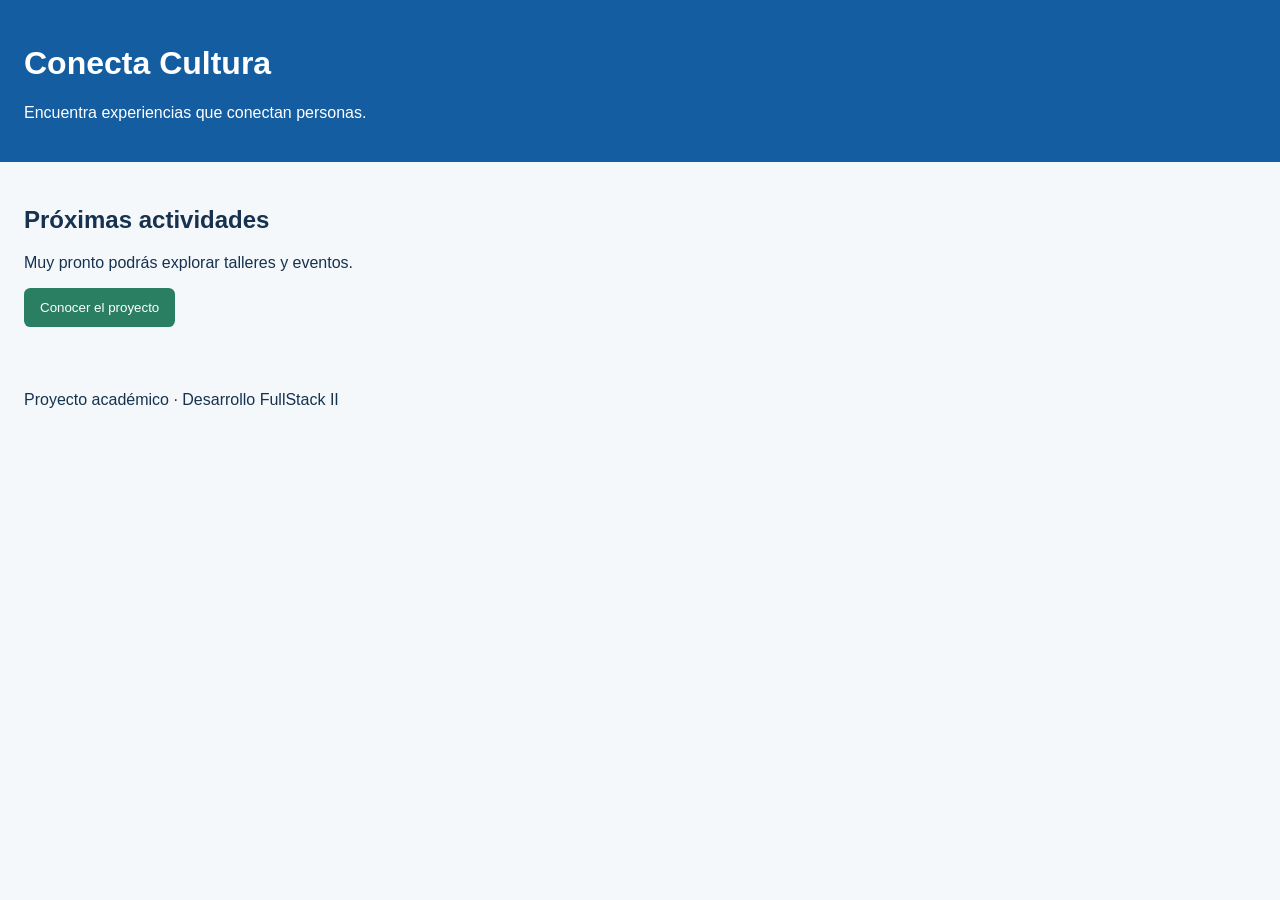
==== index.html @ fb3915ef "chore: crear estructura inicial del proyecto" ====
<!DOCTYPE html>
<html lang="es">
<head>
  <meta charset="UTF-8">
  <meta name="viewport" content="width=device-width, initial-scale=1.0">
  <meta name="description" content="Actividades y talleres de Conecta Cultura">
  <title>Conecta Cultura | Inicio</title>
  <link rel="stylesheet" href="assets/css/estilos.css">
</head>
<body>
  <header>
    <h1>Conecta Cultura</h1>
    <p>Encuentra experiencias que conectan personas.</p>
  </header>

  <main>
    <section>
      <h2>Próximas actividades</h2>
      <p>Muy pronto podrás explorar talleres y eventos.</p>
      <button id="boton-bienvenida" type="button">Conocer el proyecto</button>
    </section>
  </main>

  <footer>
    <p>Proyecto académico · Desarrollo FullStack II</p>
  </footer>

  <script src="assets/js/app.js"></script>
</body>
</html>
---- assets/css/estilos.css ----
*{
  box-sizing: border-box;
}

body {
  margin: 0;
  font-family: Arial, sans-serif;
  color: #16324f;
  background-color: #f4f8fb;
}

header,
main,
footer {
  padding: 1.5rem;
}

header {
  color: #ffffff;
  background-color: #145da0;
}

button {
  padding: 0.75rem 1rem;
  color: #ffffff;
  background-color: #2a7f62;
  border: 0;
  border-radius: 0.4rem;
  cursor: pointer;
}
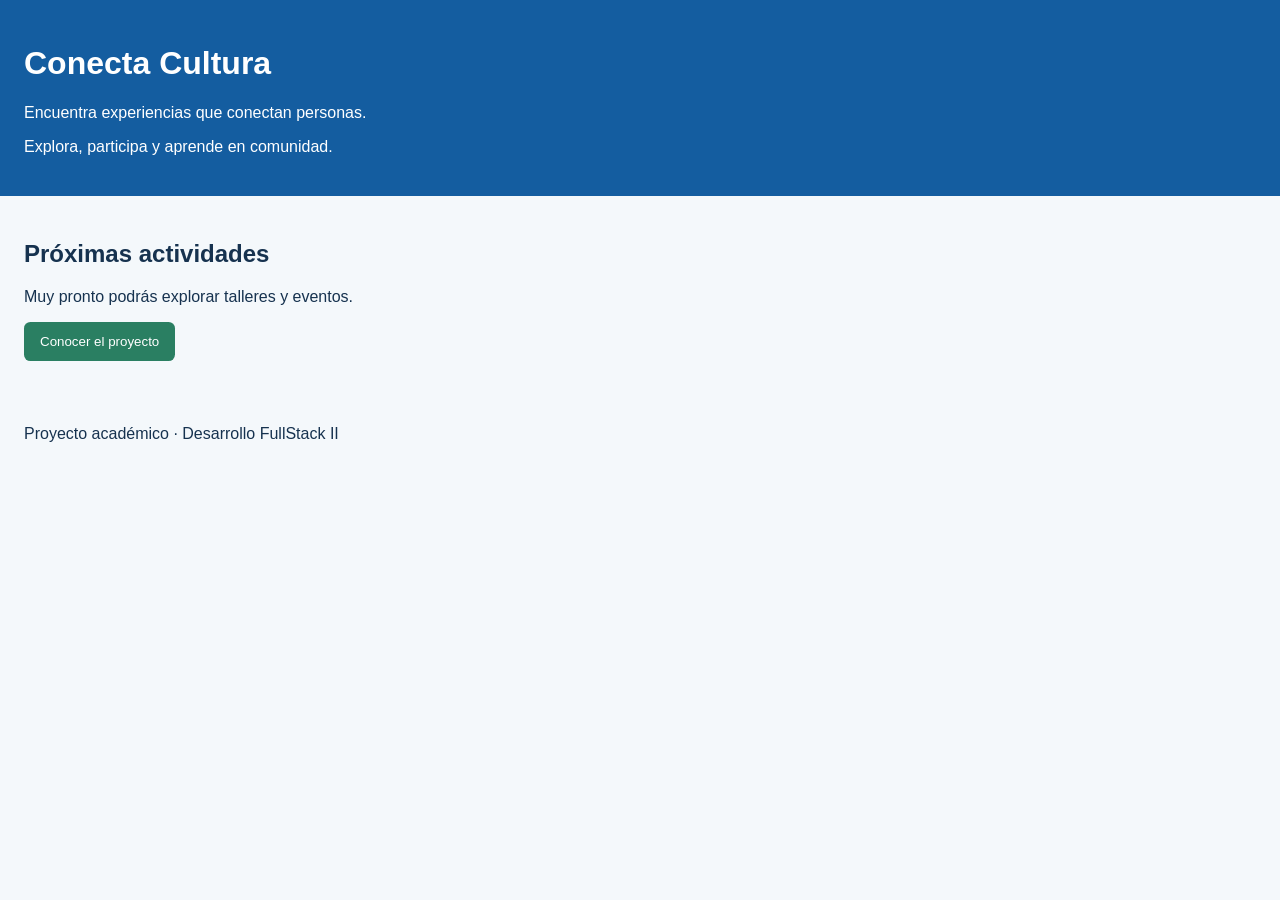
==== commit f9240b76: "feat: agregar mensaje principal de la plataforma" ====
--- a/index.html
+++ b/index.html
@@ -11,6 +11,7 @@
   <header>
     <h1>Conecta Cultura</h1>
     <p>Encuentra experiencias que conectan personas.</p>
+    <p class="mensaje-inicial">Explora, participa y aprende en comunidad.</p>
   </header>
 
   <main>
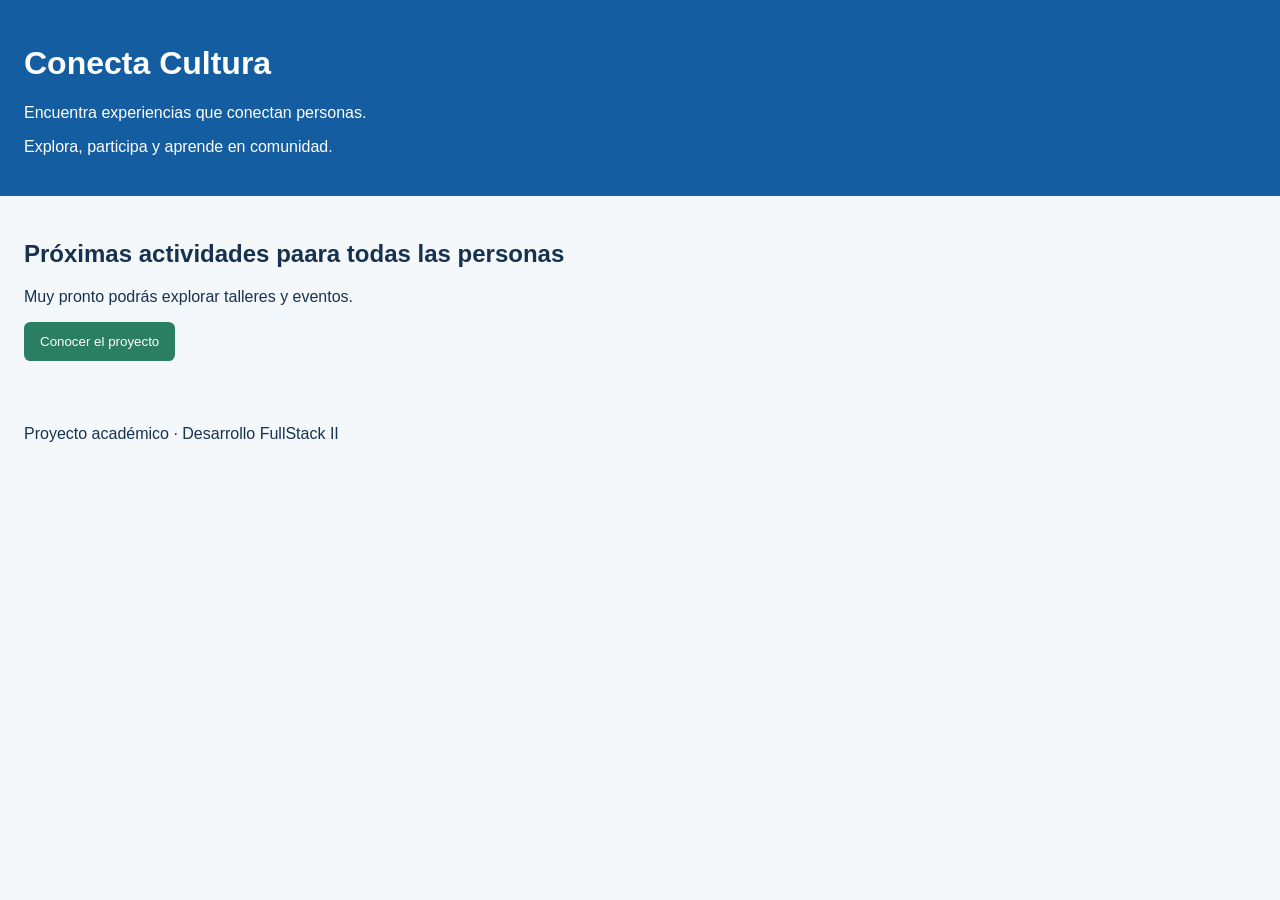
==== commit 234900d2: "feat: actualizar contenido de index.html" ====
--- a/index.html
+++ b/index.html
@@ -16,7 +16,7 @@
 
   <main>
     <section>
-      <h2>Próximas actividades</h2>
+      <h2>Próximas actividades paara todas las personas</h2>
       <p>Muy pronto podrás explorar talleres y eventos.</p>
       <button id="boton-bienvenida" type="button">Conocer el proyecto</button>
     </section>
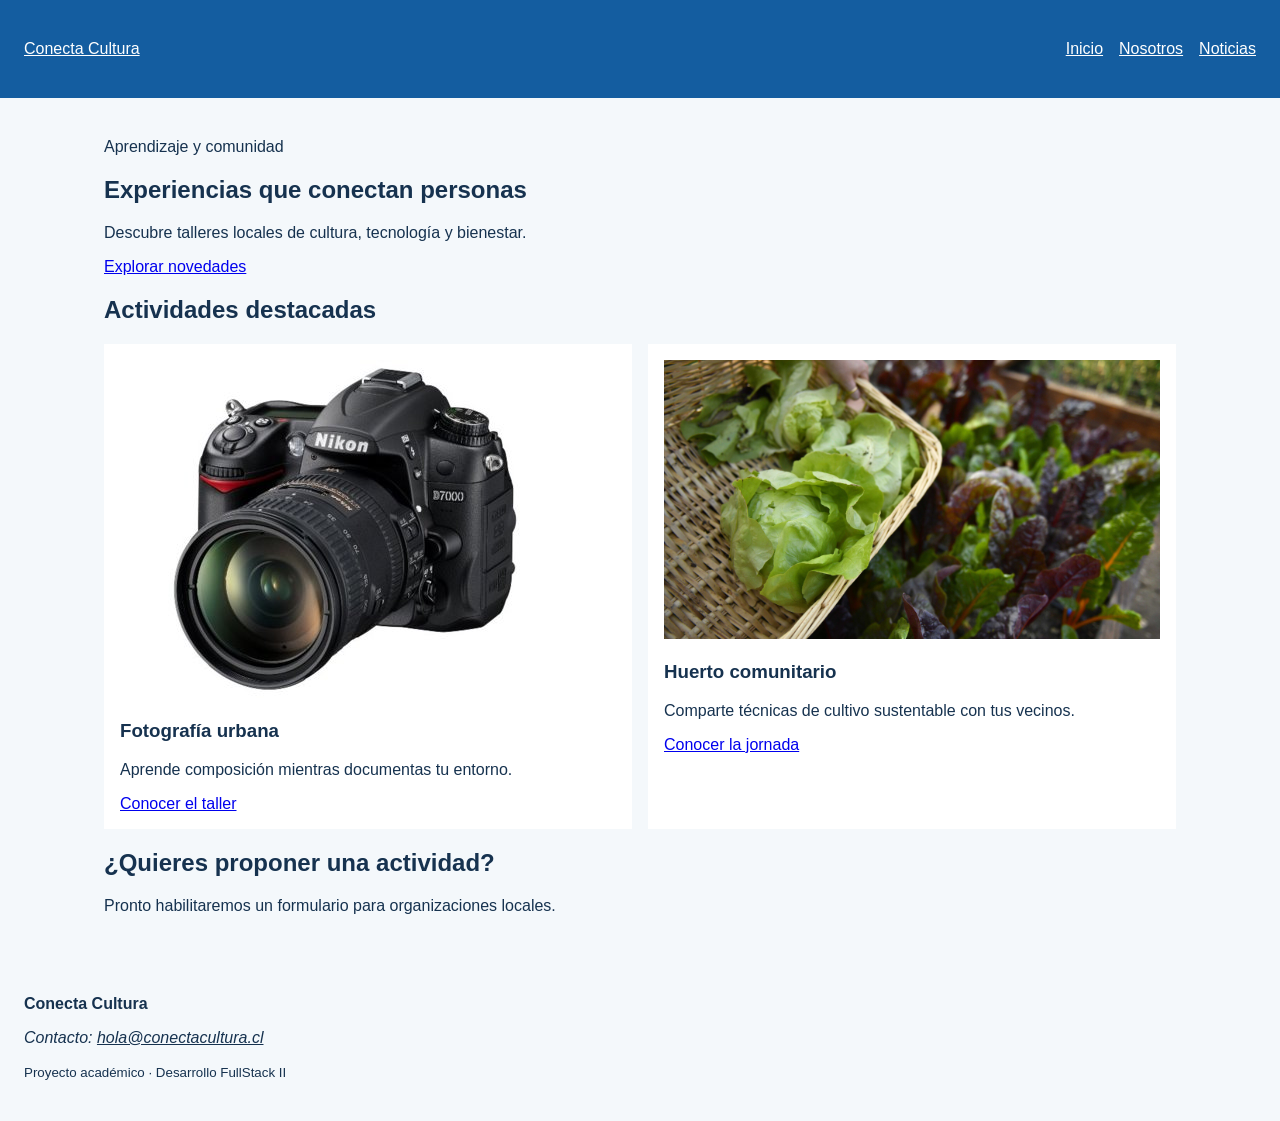
==== commit 5ad87e43: "feat: construir estructura semántica de inicio y nosotros" ====
--- a/index.html
+++ b/index.html
@@ -3,30 +3,62 @@
 <head>
   <meta charset="UTF-8">
   <meta name="viewport" content="width=device-width, initial-scale=1.0">
-  <meta name="description" content="Actividades y talleres de Conecta Cultura">
-  <title>Conecta Cultura | Inicio</title>
+  <meta name="description" content="Talleres y actividades de Conecta Cultura">
+  <title>Inicio | Conecta Cultura</title>
   <link rel="stylesheet" href="assets/css/estilos.css">
 </head>
 <body>
-  <header>
-    <h1>Conecta Cultura</h1>
-    <p>Encuentra experiencias que conectan personas.</p>
-    <p class="mensaje-inicial">Explora, participa y aprende en comunidad.</p>
+  <a class="salto-contenido" href="#contenido-principal">Ir al contenido</a>
+  <header class="cabecera-sitio">
+    <a class="marca" href="index.html">Conecta Cultura</a>
+    <nav aria-label="Navegación principal">
+      <ul class="menu">
+        <li><a href="index.html" aria-current="page">Inicio</a></li>
+        <li><a href="nosotros.html">Nosotros</a></li>
+        <li><a href="noticias.html">Noticias</a></li>
+      </ul>
+    </nav>
   </header>
 
-  <main>
-    <section>
-      <h2>Próximas actividades paara todas las personas</h2>
-      <p>Muy pronto podrás explorar talleres y eventos.</p>
-      <button id="boton-bienvenida" type="button">Conocer el proyecto</button>
+  <main id="contenido-principal">
+    <section class="presentacion">
+      <p class="etiqueta">Aprendizaje y comunidad</p>
+      <h1>Experiencias que conectan personas</h1>
+      <p>Descubre talleres locales de cultura, tecnología y bienestar.</p>
+      <a class="boton" href="noticias.html">Explorar novedades</a>
     </section>
+
+    <section aria-labelledby="titulo-actividades">
+      <h2 id="titulo-actividades">Actividades destacadas</h2>
+      <div class="grilla-tarjetas">
+        <article class="tarjeta">
+          <img src="assets/img/fotografia.jpg"
+               alt="Participantes fotografiando edificios del barrio">
+          <h3>Fotografía urbana</h3>
+          <p>Aprende composición mientras documentas tu entorno.</p>
+          <a href="noticia-detalle-1.html">Conocer el taller</a>
+        </article>
+        <article class="tarjeta">
+          <img src="assets/img/huerto.jpg"
+               alt="Manos plantando una hierba en un huerto comunitario">
+          <h3>Huerto comunitario</h3>
+          <p>Comparte técnicas de cultivo sustentable con tus vecinos.</p>
+          <a href="noticia-detalle-2.html">Conocer la jornada</a>
+        </article>
+      </div>
+    </section>
+
+    <aside class="aviso" aria-labelledby="titulo-aviso">
+      <h2 id="titulo-aviso">¿Quieres proponer una actividad?</h2>
+      <p>Pronto habilitaremos un formulario para organizaciones locales.</p>
+    </aside>
   </main>
 
-  <footer>
-    <p>Proyecto académico · Desarrollo FullStack II</p>
+  <footer class="pie-sitio">
+    <p><strong>Conecta Cultura</strong></p>
+    <address>Contacto: <a href="mailto:hola@conectacultura.cl">hola@conectacultura.cl</a></address>
+    <p><small>Proyecto académico · Desarrollo FullStack II</small></p>
   </footer>
-
   <script src="assets/js/app.js"></script>
 </body>
 </html>
-
--- a/assets/css/estilos.css
+++ b/assets/css/estilos.css
@@ -27,4 +27,56 @@
   border: 0;
   border-radius: 0.4rem;
   cursor: pointer;
-}+}
+
+.cabecera-sitio,
+.menu,
+.grilla-tarjetas {
+  display: flex;
+  gap: 1rem;
+}
+
+.cabecera-sitio {
+  align-items: center;
+  justify-content: space-between;
+}
+
+.menu {
+  padding: 0;
+  list-style: none;
+}
+
+.marca,
+.menu a,
+.pie-sitio a {
+  color: inherit;
+}
+
+main {
+  max-width: 70rem;
+  margin-inline: auto;
+}
+
+.grilla-tarjetas {
+  flex-wrap: wrap;
+}
+
+.tarjeta {
+  flex: 1 1 18rem;
+  padding: 1rem;
+  background: #ffffff;
+}
+
+img {
+  max-width: 100%;
+  height: auto;
+}
+
+.salto-contenido {
+  position: absolute;
+  left: -10000px;
+}
+
+.salto-contenido:focus {
+  position: static;
+}
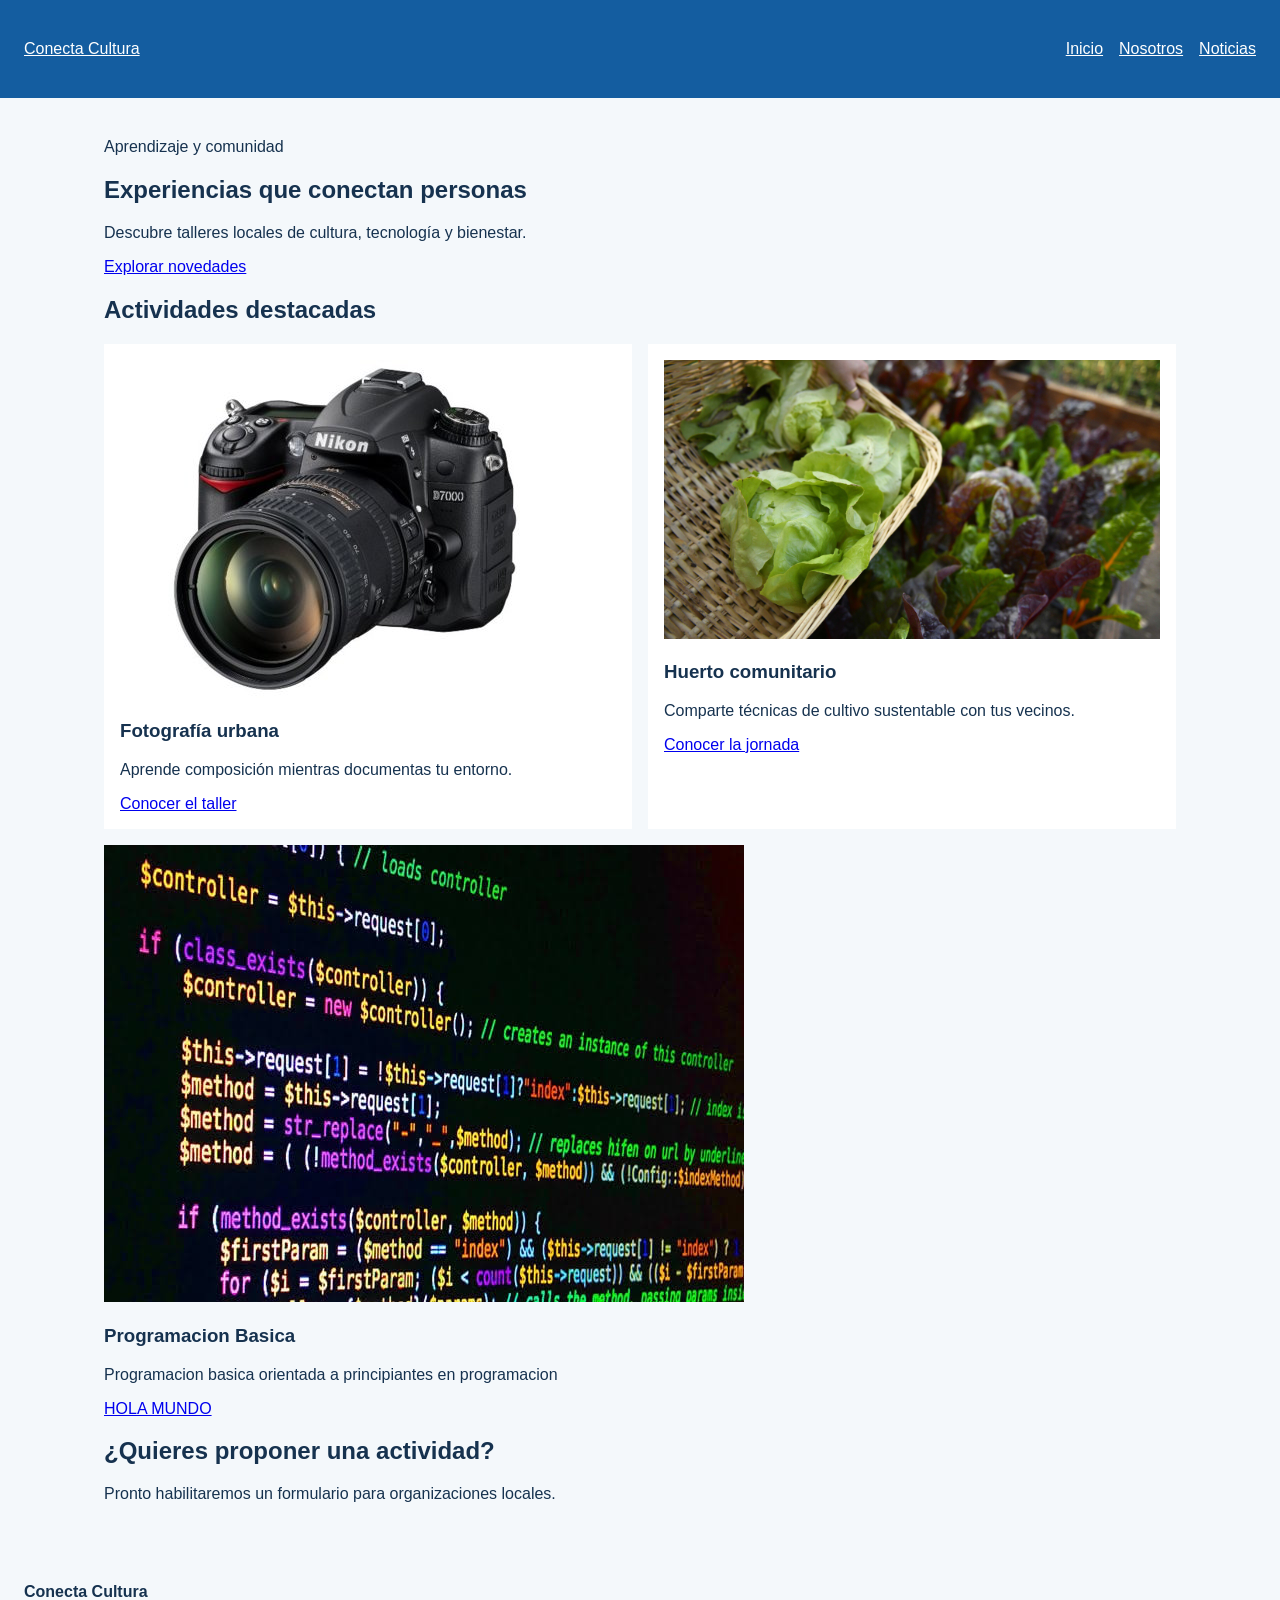
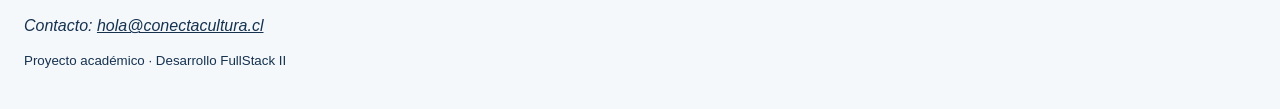
==== commit 4ca48e34: "feat: actualizo desafio individual" ====
--- a/index.html
+++ b/index.html
@@ -45,6 +45,16 @@
           <p>Comparte técnicas de cultivo sustentable con tus vecinos.</p>
           <a href="noticia-detalle-2.html">Conocer la jornada</a>
         </article>
+
+        <article>
+        <img src="assets/img/programacion.jpg" alt="Programacion Basica">
+        <h3>Programacion Basica</h3>
+        <p>
+          Programacion basica orientada a principiantes en programacion
+        </p>
+        <a href="noticias.html">HOLA MUNDO</a>
+      </article>
+
       </div>
     </section>
 
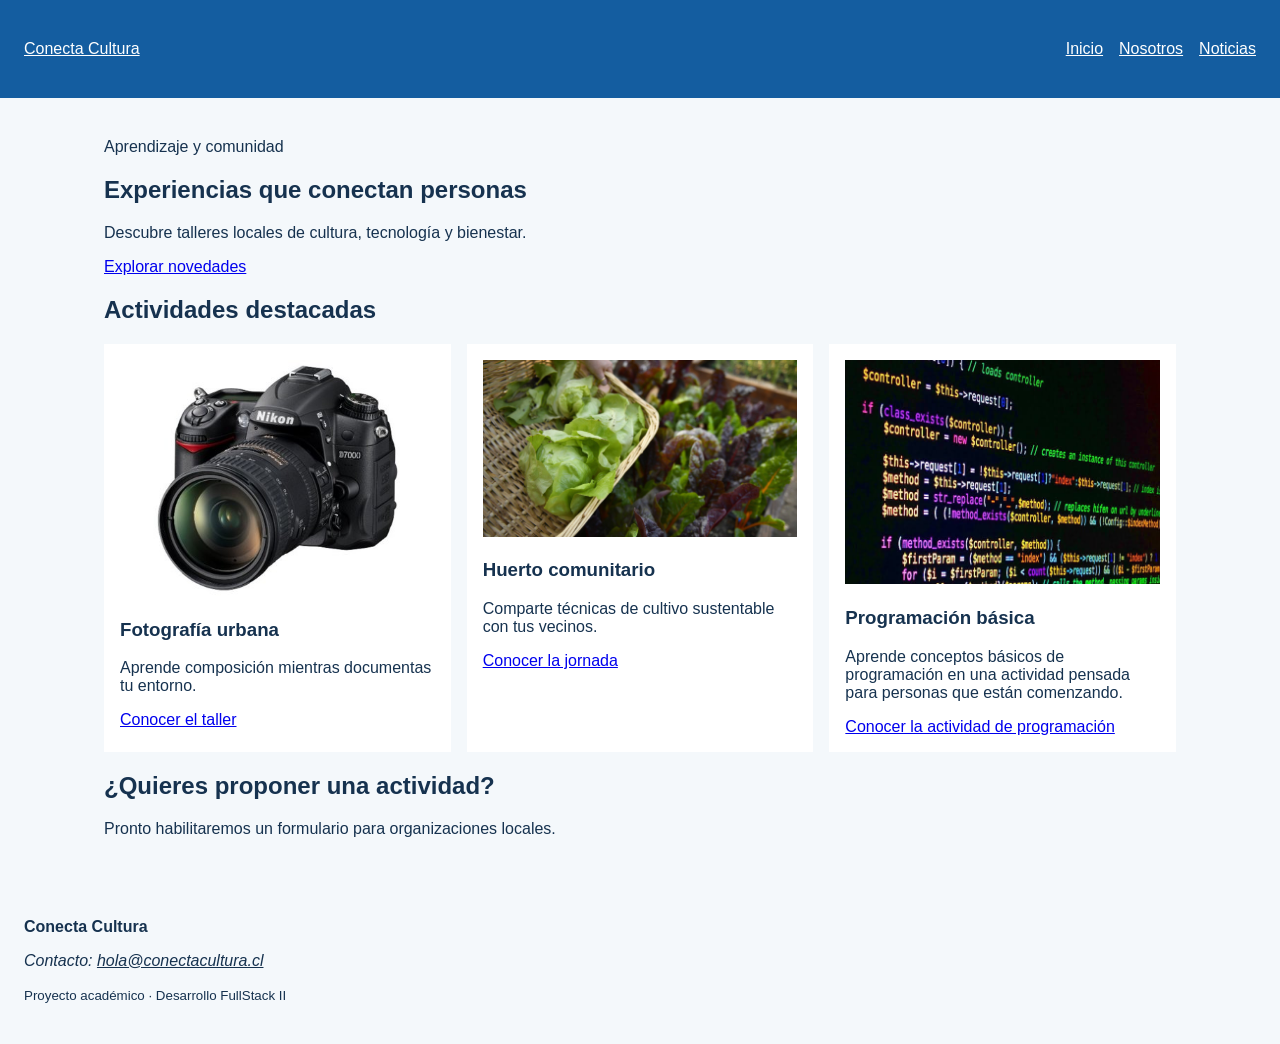
==== commit 34e99b5a: "desafio individual subido" ====
--- a/index.html
+++ b/index.html
@@ -45,14 +45,16 @@
           <p>Comparte técnicas de cultivo sustentable con tus vecinos.</p>
           <a href="noticia-detalle-2.html">Conocer la jornada</a>
         </article>
-
-        <article>
-        <img src="assets/img/programacion.jpg" alt="Programacion Basica">
-        <h3>Programacion Basica</h3>
-        <p>
-          Programacion basica orientada a principiantes en programacion
+      <article class="tarjeta">
+        <img
+        src="assets/img/programacion.jpg"
+    alt="Persona aprendiendo programación básica frente a un computador">
+  <h3>Programación básica</h3>
+         <p>
+    Aprende conceptos básicos de programación en una actividad
+    pensada para personas que están comenzando.
         </p>
-        <a href="noticias.html">HOLA MUNDO</a>
+          <a href="noticias.html">Conocer la actividad de programación</a>
       </article>
 
       </div>
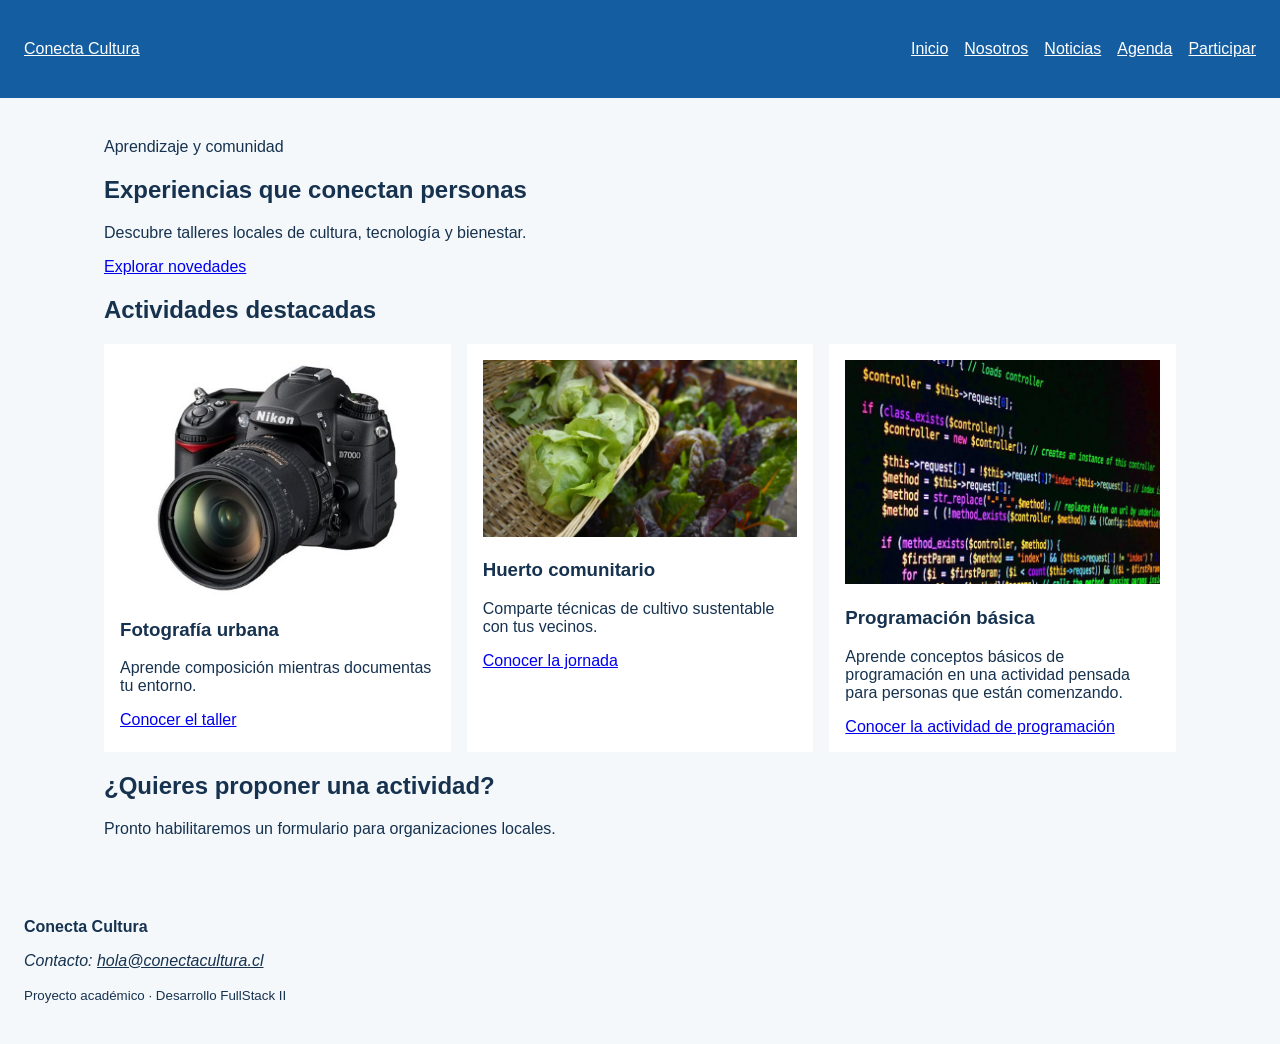
==== commit 5d26c38c: "feat: actualizar navegación con agenda y participación" ====
--- a/index.html
+++ b/index.html
@@ -16,6 +16,8 @@
         <li><a href="index.html" aria-current="page">Inicio</a></li>
         <li><a href="nosotros.html">Nosotros</a></li>
         <li><a href="noticias.html">Noticias</a></li>
+        <li><a href="agenda.html">Agenda</a></li>
+        <li><a href="participar.html">Participar</a></li>
       </ul>
     </nav>
   </header>
@@ -36,14 +38,14 @@
                alt="Participantes fotografiando edificios del barrio">
           <h3>Fotografía urbana</h3>
           <p>Aprende composición mientras documentas tu entorno.</p>
-          <a href="noticia-detalle-1.html">Conocer el taller</a>
+          <a href="noticias-detalle-1.html">Conocer el taller</a>
         </article>
         <article class="tarjeta">
           <img src="assets/img/huerto.jpg"
                alt="Manos plantando una hierba en un huerto comunitario">
           <h3>Huerto comunitario</h3>
           <p>Comparte técnicas de cultivo sustentable con tus vecinos.</p>
-          <a href="noticia-detalle-2.html">Conocer la jornada</a>
+          <a href="noticias-detalle-2.html">Conocer la jornada</a>
         </article>
       <article class="tarjeta">
         <img
--- a/assets/css/estilos.css
+++ b/assets/css/estilos.css
@@ -80,3 +80,58 @@
 .salto-contenido:focus {
   position: static;
 }
+
+.tabla-contenedor {
+  max-width: 100%;
+  overflow-x: auto;
+}
+
+table {
+  width: 100%;
+  border-collapse: collapse;
+  background-color: #ffffff;
+}
+
+caption {
+  padding: 0.75rem;
+  font-weight: bold;
+  text-align: left;
+}
+
+th,
+td {
+  padding: 0.75rem;
+  border: 1px solid #b8c4cf;
+  text-align: left;
+}
+
+thead {
+  color: #ffffff;
+  background-color: #145da0;
+}
+
+.formulario {
+  display: grid;
+  gap: 1rem;
+  max-width: 42rem;
+}
+
+.formulario fieldset {
+  display: grid;
+  gap: 0.75rem;
+  padding: 1rem;
+  border: 1px solid #b8c4cf;
+}
+
+.formulario input,
+.formulario select,
+.formulario textarea {
+  width: 100%;
+  padding: 0.7rem;
+  font: inherit;
+}
+
+.formulario input[type="radio"],
+.formulario input[type="checkbox"] {
+  width: auto;
+}
